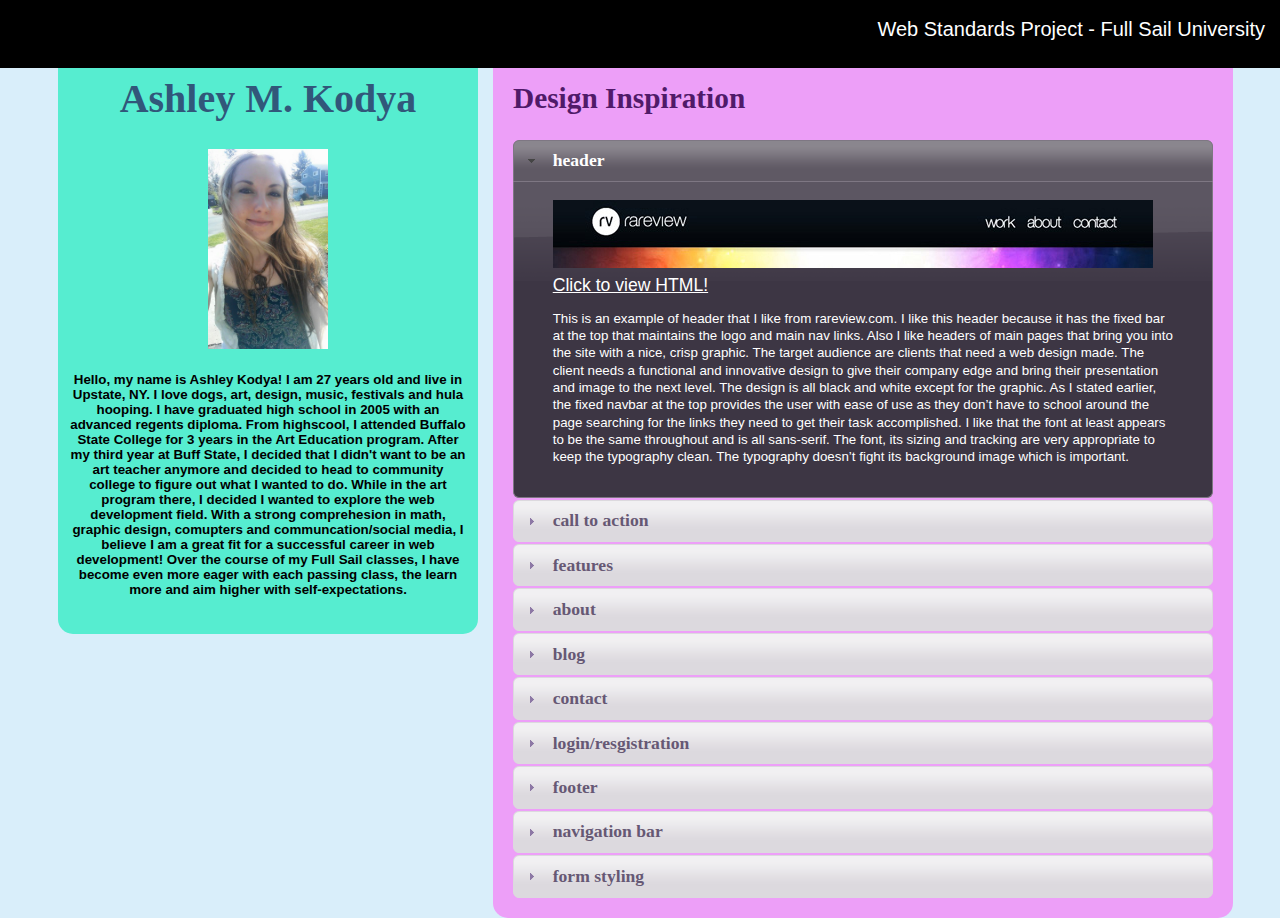
==== index.html @ 96e4b2f3 "week 2 commit 2 12:14am 5/15" ====
<!-- Project: Building a Library -->
<!-- Ashley M. Kodya - WDSP - May 2015 -->

<!doctype html>  

<html lang="en">
<head>

	<meta charset="utf-8">
	<meta http-equiv="X-UA-Compatible" content="IE=edge,chrome=1">
	
	<title>Project: Building a Library</title>
	<meta name="Project: Building a Library" content="">
	<meta name="Ashley M. Kodya" content="">
	
	<!--  Mobile viewport optimized: j.mp/bplateviewport -->
	<meta name="viewport" content="width=device-width, initial-scale=1.0">
	<link rel="stylesheet" type="text/css" href="css/style.css">
	<link rel="stylesheet" href="css/eggplant/jquery-ui-1.10.4.custom.css">
	

	
</head>

<body>

	<header>
		<h1>Ashley M. Kodya<h1>
			<img src="images/ashley.jpg" alt="ashley loves sunny days!">
				<p>Hello, my name is Ashley Kodya! I am 27 years old and live in Upstate, NY. I love dogs, art, design, music, festivals and hula hooping. I have graduated high school in 2005 with an advanced regents diploma. From highscool, I attended Buffalo State College for 3 years in the Art Education program. After my third year at Buff State, I decided that I didn't want to be an art teacher anymore and decided to head to community college to figure out what I wanted to do. While in the art program there, I decided I wanted to explore the web development field. With a strong comprehesion in math, graphic design, comupters and communcation/social media, I believe I am a great fit for a successful career in web development! Over the course of my Full Sail classes, I have become even more eager with each passing class, the learn more and aim higher with self-expectations.</p>

	</header>

	<nav>
		<ul>
  			<li><a href="#home">Web Standards Project - Full Sail University</a></li>
		</ul>
	</nav>

	<section>
		<h2>Design Inspiration</h2>

		<div id="accordion">
  			<h3>header</h3>
  				<div>
  					<img src="images/header.jpg">
  					<a href="header.html" alt="header example html">Click to view HTML!</a>
    					<p>This is an example of header that I like from rareview.com. I like this header because it has the fixed bar at the top that maintains the logo and main nav links. Also I like headers of main pages that bring you into the site with a nice, crisp graphic. The target audience are clients that need a web design made. The client needs a functional and innovative design to give their company edge and bring their presentation and image to the next level. The design is all black and white except for the graphic. As I stated earlier, the fixed navbar at the top provides the user with ease of use as they don’t have to school around the page searching for the links they need to get their task accomplished. I like that the font at least appears to be the same throughout and is all sans-serif. The font, its sizing and tracking are very appropriate to keep the typography clean. The typography doesn’t fight its background image which is important.</p>
  				</div>
  			<h3>call to action</h3>
  				<div>
    				<img src="images/cta.jpg">
    				<br>
    				<a href="cta.html" alt="cta example html">Click to view HTML!</a>
						<p>These call to action examples are some typical examples. The client needs a button that is easy to find that directs them to important locations such as a checkout point, app download location, etc. I like the fact that these are a typical call the action design. As we learned usability lessons, people like familiar and will not know what to do if they come across an object they do not recognize. These call to action examples actually look like buttons you can press in as implied by the gradients and therefore the user will know what to do with it. Also, the call to actions contain simplified text with a simple title with a simple description to express where the call to action is taking you. The typography is sans-serif which doesn’t make it look to busy and gives a web 2.0 look. </p>
  				</div>
  			<h3>features</h3>
  				<div>
    				<img src="images/features.png">
    				<br>
    				<a href="features.html" alt="cta example html">Click to view HTML!</a>
						<p>When listing your pages features you want to draw the user in without immediately bombarding them with information. The features example I chose is from theecologycenter.com. As you can see here, there is a flat icons with simple descriptive heading and a small block of information underneath. The target audience is someone who is looking at the benefits of being ecologically friendly. The client needs an organized way to find information on how to help the ecosystem. The design entices the user with a subtle evening sizzed glyphs contained in evening sized containers. Once the user looks at the glyph, they will recognized the shape that will represent what they are about to read about and will be met with the title for the logo and information they’re about to read. Once the user has found an icon and title they want to read about, then their eyes can zoom on the information below. Not a lot of people would be interested in reading if all the text was just sitting there in front of you like your standard book and designer really took the time to consider how proximity would play into how willingly and easily the user would be able to locate and absorb the information. The typography is works well as the titles stand out from the body text and the body text is small but spaced enough as to not deter the reader. Also the color scheme relates to subject as it an Earthy palette.</p>
  				</div>
  			<h3>about</h3>
  				<div>
    				<img src="images/about.png">
    				<a href="about.html" alt="cta example html">Click to view HTML!</a>
						<p>The designers behind http://wearefo.com/ aka fragileobscurity have take your average “About Me” page and brought it to a new innovative, level. Whenever you reach an about me page, you’re usually faced with a big block of text under the a bold-faced name. FO have used the “picture says 1000 words” method to represent themselves. As you can see, we are actually looking into the “eyes” of the designers of the page. The pictures are the biggest item on the page and I believe they are trying to make a statement about who they are via their style and poses. Along with the portraits, we’re given their names, titles and links to their personal various social media account. Social media gives the user insight about what the user is doing real-time which I think carries more worth than a block of text noting what the designer has done in the past. The names are in bold face and sans-serif making them more prevalent at first glance than the other text. The lesser important information is given a style that gives the page a little personality. The lesser important text is given a italicized and decorative font and visual hierarchy suggest it is less important than the designers name but also should be dually noted. The design works well and provides the user with a to-the-point solutions to the About Me section.</p>
  				</div>
			<h3>blog</h3>
  				<div>
    				<img src="images/blog.png">
    				<br>
    				<a href="blog.html" alt="cta example html">Click to view HTML!</a>
						<p>CreativeDepart.com presents a blog-type solution to its page design.  The audience is looking to read the blog posts of this website which give information and promotes articles that are based on various design topics. The clients goal is to browse these article in a way that makes sense either subject wise or chronologically. I like the CreativeDepart take on blog design, which is a series of tiles and widget looking boxes. This is more interesting than your standard vertical stack and allows the user to bounce around the page without having to scroll. The tiles are of flat design, that allow information that is being provided on the tile, to stand out. Also the fact that the boxes are minimal color, it makes the individual images that relate to the blog posts, stand out that much more, draw the user in and increase the likelihood that they will read the individual posts.</p>
  				</div>
  			<h3>contact</h3>
  				<div>
  					<img src="images/contact.png">
  					<a href="contact.html" alt="cta example html">Click to view HTML!</a>
						<p>The contact us page I have chosen is builtbybuffalo.com and it shows us a simple design that solves the contact us design problem in a simple and useful way. The target audience is a visitor or builtbybuffalo.com and wants to find information on how to contact the company. The user can click the contact us button on the global navigation bar and instantly gain the information. Coming from working in an environment where I deal with customers and technology, I realize the people want to find contact information quickly and easily. Users become discouraged and disinterested if they can’t contact someone in a company. This solution brought to us by builtbybuffalo.com present the user with simple glyphs that visually inform us of the contact information were about to receive. The glyph/icons are simple but also organize the information in a visually pleasing manner. The color treatment of the icons is subtle but still capture the attention, which leads the user to the information. Next, the label of the information we’re about to receive is thin and red in color. This typography treatment is meant to capture attention so as to have the users eye travel from the icon to label then to the actual information being sought out. From my experience in my job, I see people struggle with technology daily therefore this “contact us” design would be extremely useful and convenient for those users (and actually all users).</p>
  				</div>
  			<h3>login/resgistration</h3>
  				<div>
  					<img src="images/login.jpg">
  					<br>
  					<a href="loginreg.html" alt="cta example html">Click to view HTML!</a>
						<p>The example I chose for Login/Registration is from Joost.com. This example is pretty typical but includes some key features that I personally think are mandatory for today’s modern web user. The target audience would be someone signing up for Joost, which I believe is a dating website. The client’s goal is to register for the Joost account so they can utilize all of its features. I personally am not a huge fan of registration forms and I prefer as less keystrokes as possible. This login form includes something that every login form should have: a Connect with Facebook button. This simple button pulls your information directly from Facebook, making it so that its not only linked to your social media but also reduced the amount of information you have to fill out to register. Having to fill out a long registration form is a deterrent and makes users not want to sign-up for your website. This registration form allows you to sign-up formally but doesn’t make you fill out too many lines in order to fully register. All the lines in the form are in the same page with the SIGN ME UP! Call the action at the button, indicating you’re all one after you fill these few lines out. Its almost as if the website is on the same page, so-to-speak, as the user, recognizing the users lack of patience for sign-up forms. The form is a simple color scheme and simple typography which makes the user more inclined to participate in your website by signing up.</p>
				</div>
			<h3>footer</h3>
  				<div>
  					<img src="images/footer.jpg">
  					<br>
  					<a href="footer.html" alt="cta example html">Click to view HTML!</a>
						<p>When dealing with a footer, I think its better to go simple and clean than anything. The footer is usually find a map, if you will, that will take you to the different and possibly obscure location you want to find on the website. This footer is from Stitchlabs.com and provides us with an example of a simple and typical footer design. Its important for the user to recognize how to finding these links and the information they provide. As I stated in a previous section, if the user has a hard time finding what they’re looking for, they will go elsewhere. In this footer design, like most, we see a title of the group of links. This helps the user quickly glance across the row to figure out which list they need to look under to find the link they need. Once they find the title that relates to the link, the can look underneath it to find specific link. The typography is handled in such a way where the titles of the groups of has visually hierarchy applied via the use of bold-face. The user, like I stated, will first look at the title and it needs to grab their attention first. The entire footer is subtle and doesn’t try to steal the attention away from the rest of page almost as if its stating “hey, I’m down here whenever you need me!”</p>
				</div>
			<h3>navigation bar</h3>
  				<div>
  					<img src="images/navbar.png">
  					<br>
  					<a href="navbar.html" alt="cta example html">Click to view HTML!</a>
  					<p>The navigation bar you see here is a typical navbar. The user is looking through the navbar to see items they want to select in order to gain access to other portions of the website. I like this specific navbar and have chosen it for my example because of the dropdown menu and glyphs. As mentioned earlier, I like glyphs because I think symbols are important. People feel more comfortable with exploring your website if they recognize familiar symbols. Also, the drop down menus are important because they allow you to incorporate a more interesting and functional navigation bar. You can have the main links on the visible navbar and then when you mouseover the main link, a few other related links appear. If the user was given all of the links at once, the user may feel too bombarded and exit the website.</p>

				</div>
			<h3>form styling</h3>
  				<div>
  					<img src="images/styled_form.jpg">
  					<br>
  					<a href="form.html" alt="cta example html">Click to view HTML!</a>
  					<p>The form styling you see here differs from the login/registration form from earlier. With websites, I think it is important to establish a method of communication where the user doesn't actually have to leave the page. Many companies offer what you see here, a contact us form. The user inputs their name, email address, phone number, what their inquiry is about and their actual question or comment. This login form should be minimal and to the point, as this example is.
  					</p>

				</div>

		</div>
	</section>

	<script type="text/javascript" src="js/jquery-1.10.2.js"></script>
	<script type="text/javascript" src="js/jquery-ui-1.10.4.custom.js"></script>
	<script type="text/javascript" src="js/jquery-ui-1.10.4.custom.min.js"></script>
	<script type="text/javascript" src="js/main.js"></script>



  
</body>
</html>
---- css/style.css ----
/* PROJECT CSS*/

body {
	background-color: #d9eefa;
}
p {
	font-family: "Helvetica", sans-serif;
	color: #000;
	font-size: 10pt;
}
h1,
h2,
h3 {
	font-size: 30pt;
	font-family: "Calibri";
	color: #31577a;
}
h2 {
	font-size: 22pt;
	color: #501a69;
}
h3 {
	font-size: 16pt;
	color: #732999;
	text-decoration: uppercase;
}
header {
	margin-left: 50px;
	margin-top: 30px;
	width: 400px;
	float: left;
	background-color: #56edd0;
	padding: 10px;
	border-radius: 15px;
	clear: none;
	text-align: center;
}
header img {
	height: 200px;
	width: 120px;
	clear: both;
}
section {
	float: left;
	width: 700px;
	margin-top: 30px;
	margin-left: 15px;
	background-color: #ed9ff8;
	padding: 20px;
	border-radius: 15px;
}
section div p {
	color: #fff;
	font-size: 10pt;
}
ul {
	position: absolute;
	top: 0;
	left: 0;
    list-style-type: none;
    margin: 0;
    padding: 0;
    width: 100%;
}
li {
	position: relative;
    display: inline;
    float: left;
    width: 100%;
}
ul li a {
	display: block;
	background-color: #000;
    height: 50px;
	text-align: right;
	color: #fff;
    font-family: "Century Gothic", sans-serif;
    font-size: 15pt;
    text-decoration: none;
    padding-top: 18px;
    padding-right: 15px;
}
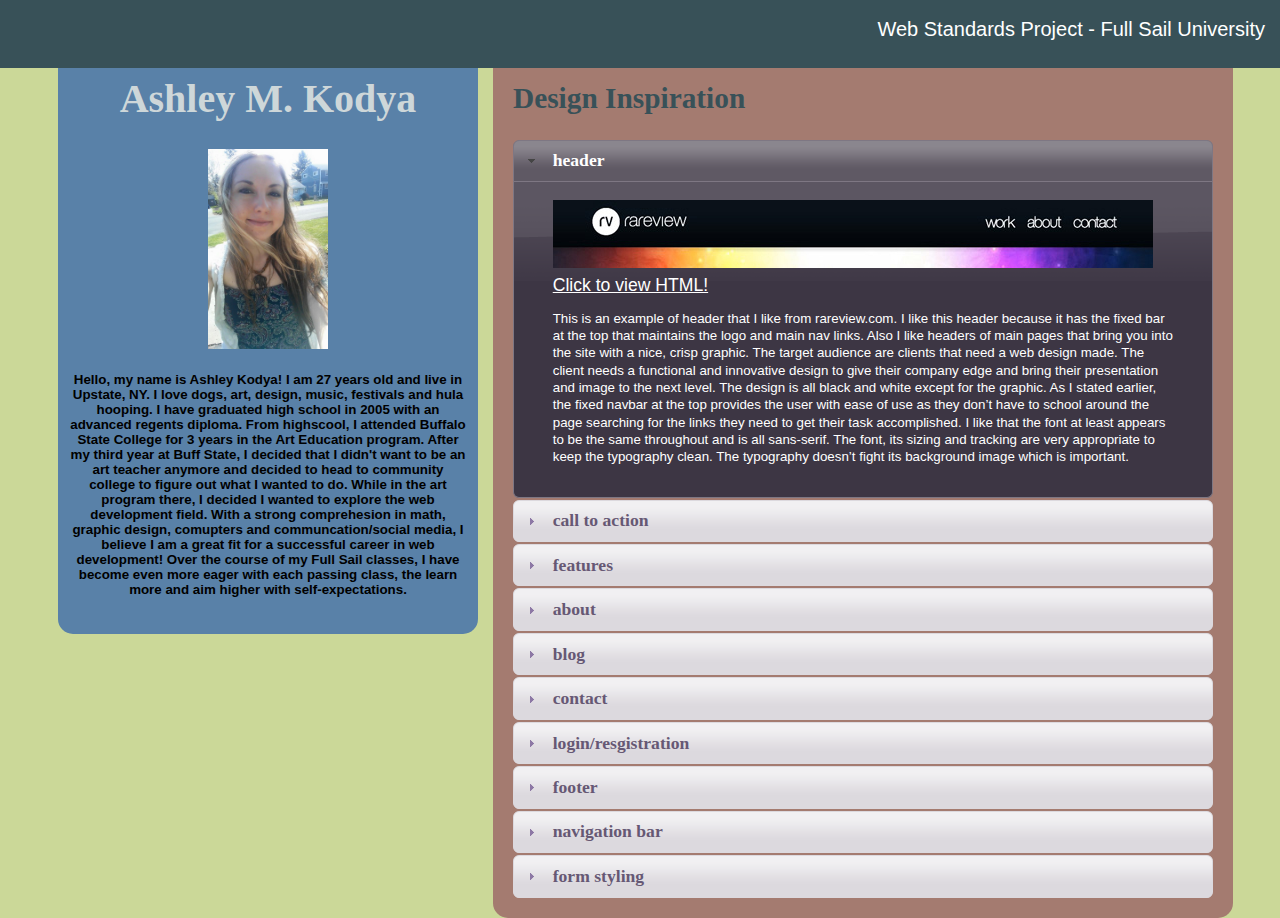
==== commit a528e3a4: "commit 5/29 5:57pm" ====
--- a/index.html
+++ b/index.html
@@ -24,6 +24,12 @@
 
 <body>
 
+    <nav>
+    <ul>
+        <li><a href="#home">Web Standards Project - Full Sail University</a></li>
+    </ul>
+  </nav>
+
 	<header>
 		<h1>Ashley M. Kodya<h1>
 			<img src="images/ashley.jpg" alt="ashley loves sunny days!">
@@ -31,86 +37,80 @@
 
 	</header>
 
-	<nav>
-		<ul>
-  			<li><a href="#home">Web Standards Project - Full Sail University</a></li>
-		</ul>
-	</nav>
-
 	<section>
 		<h2>Design Inspiration</h2>
 
 		<div id="accordion">
   			<h3>header</h3>
-  				<div>
+  				<article>
   					<img src="images/header.jpg">
   					<a href="header.html" alt="header example html">Click to view HTML!</a>
     					<p>This is an example of header that I like from rareview.com. I like this header because it has the fixed bar at the top that maintains the logo and main nav links. Also I like headers of main pages that bring you into the site with a nice, crisp graphic. The target audience are clients that need a web design made. The client needs a functional and innovative design to give their company edge and bring their presentation and image to the next level. The design is all black and white except for the graphic. As I stated earlier, the fixed navbar at the top provides the user with ease of use as they don’t have to school around the page searching for the links they need to get their task accomplished. I like that the font at least appears to be the same throughout and is all sans-serif. The font, its sizing and tracking are very appropriate to keep the typography clean. The typography doesn’t fight its background image which is important.</p>
-  				</div>
+  				</article>
   			<h3>call to action</h3>
-  				<div>
+  				<article>
     				<img src="images/cta.jpg">
     				<br>
     				<a href="cta.html" alt="cta example html">Click to view HTML!</a>
 						<p>These call to action examples are some typical examples. The client needs a button that is easy to find that directs them to important locations such as a checkout point, app download location, etc. I like the fact that these are a typical call the action design. As we learned usability lessons, people like familiar and will not know what to do if they come across an object they do not recognize. These call to action examples actually look like buttons you can press in as implied by the gradients and therefore the user will know what to do with it. Also, the call to actions contain simplified text with a simple title with a simple description to express where the call to action is taking you. The typography is sans-serif which doesn’t make it look to busy and gives a web 2.0 look. </p>
-  				</div>
+  				</article>
   			<h3>features</h3>
-  				<div>
+  				<article>
     				<img src="images/features.png">
     				<br>
     				<a href="features.html" alt="cta example html">Click to view HTML!</a>
 						<p>When listing your pages features you want to draw the user in without immediately bombarding them with information. The features example I chose is from theecologycenter.com. As you can see here, there is a flat icons with simple descriptive heading and a small block of information underneath. The target audience is someone who is looking at the benefits of being ecologically friendly. The client needs an organized way to find information on how to help the ecosystem. The design entices the user with a subtle evening sizzed glyphs contained in evening sized containers. Once the user looks at the glyph, they will recognized the shape that will represent what they are about to read about and will be met with the title for the logo and information they’re about to read. Once the user has found an icon and title they want to read about, then their eyes can zoom on the information below. Not a lot of people would be interested in reading if all the text was just sitting there in front of you like your standard book and designer really took the time to consider how proximity would play into how willingly and easily the user would be able to locate and absorb the information. The typography is works well as the titles stand out from the body text and the body text is small but spaced enough as to not deter the reader. Also the color scheme relates to subject as it an Earthy palette.</p>
-  				</div>
+  				</article>
   			<h3>about</h3>
-  				<div>
+  				<article>
     				<img src="images/about.png">
     				<a href="about.html" alt="cta example html">Click to view HTML!</a>
 						<p>The designers behind http://wearefo.com/ aka fragileobscurity have take your average “About Me” page and brought it to a new innovative, level. Whenever you reach an about me page, you’re usually faced with a big block of text under the a bold-faced name. FO have used the “picture says 1000 words” method to represent themselves. As you can see, we are actually looking into the “eyes” of the designers of the page. The pictures are the biggest item on the page and I believe they are trying to make a statement about who they are via their style and poses. Along with the portraits, we’re given their names, titles and links to their personal various social media account. Social media gives the user insight about what the user is doing real-time which I think carries more worth than a block of text noting what the designer has done in the past. The names are in bold face and sans-serif making them more prevalent at first glance than the other text. The lesser important information is given a style that gives the page a little personality. The lesser important text is given a italicized and decorative font and visual hierarchy suggest it is less important than the designers name but also should be dually noted. The design works well and provides the user with a to-the-point solutions to the About Me section.</p>
-  				</div>
+  				</article>
 			<h3>blog</h3>
-  				<div>
+  				<article>
     				<img src="images/blog.png">
     				<br>
     				<a href="blog.html" alt="cta example html">Click to view HTML!</a>
 						<p>CreativeDepart.com presents a blog-type solution to its page design.  The audience is looking to read the blog posts of this website which give information and promotes articles that are based on various design topics. The clients goal is to browse these article in a way that makes sense either subject wise or chronologically. I like the CreativeDepart take on blog design, which is a series of tiles and widget looking boxes. This is more interesting than your standard vertical stack and allows the user to bounce around the page without having to scroll. The tiles are of flat design, that allow information that is being provided on the tile, to stand out. Also the fact that the boxes are minimal color, it makes the individual images that relate to the blog posts, stand out that much more, draw the user in and increase the likelihood that they will read the individual posts.</p>
-  				</div>
+  				</article>
   			<h3>contact</h3>
-  				<div>
+  				<article>
   					<img src="images/contact.png">
   					<a href="contact.html" alt="cta example html">Click to view HTML!</a>
 						<p>The contact us page I have chosen is builtbybuffalo.com and it shows us a simple design that solves the contact us design problem in a simple and useful way. The target audience is a visitor or builtbybuffalo.com and wants to find information on how to contact the company. The user can click the contact us button on the global navigation bar and instantly gain the information. Coming from working in an environment where I deal with customers and technology, I realize the people want to find contact information quickly and easily. Users become discouraged and disinterested if they can’t contact someone in a company. This solution brought to us by builtbybuffalo.com present the user with simple glyphs that visually inform us of the contact information were about to receive. The glyph/icons are simple but also organize the information in a visually pleasing manner. The color treatment of the icons is subtle but still capture the attention, which leads the user to the information. Next, the label of the information we’re about to receive is thin and red in color. This typography treatment is meant to capture attention so as to have the users eye travel from the icon to label then to the actual information being sought out. From my experience in my job, I see people struggle with technology daily therefore this “contact us” design would be extremely useful and convenient for those users (and actually all users).</p>
-  				</div>
+  				</article>
   			<h3>login/resgistration</h3>
-  				<div>
+  				<article>
   					<img src="images/login.jpg">
   					<br>
   					<a href="loginreg.html" alt="cta example html">Click to view HTML!</a>
 						<p>The example I chose for Login/Registration is from Joost.com. This example is pretty typical but includes some key features that I personally think are mandatory for today’s modern web user. The target audience would be someone signing up for Joost, which I believe is a dating website. The client’s goal is to register for the Joost account so they can utilize all of its features. I personally am not a huge fan of registration forms and I prefer as less keystrokes as possible. This login form includes something that every login form should have: a Connect with Facebook button. This simple button pulls your information directly from Facebook, making it so that its not only linked to your social media but also reduced the amount of information you have to fill out to register. Having to fill out a long registration form is a deterrent and makes users not want to sign-up for your website. This registration form allows you to sign-up formally but doesn’t make you fill out too many lines in order to fully register. All the lines in the form are in the same page with the SIGN ME UP! Call the action at the button, indicating you’re all one after you fill these few lines out. Its almost as if the website is on the same page, so-to-speak, as the user, recognizing the users lack of patience for sign-up forms. The form is a simple color scheme and simple typography which makes the user more inclined to participate in your website by signing up.</p>
-				</div>
+				</article>
 			<h3>footer</h3>
-  				<div>
+  				<article>
   					<img src="images/footer.jpg">
   					<br>
   					<a href="footer.html" alt="cta example html">Click to view HTML!</a>
 						<p>When dealing with a footer, I think its better to go simple and clean than anything. The footer is usually find a map, if you will, that will take you to the different and possibly obscure location you want to find on the website. This footer is from Stitchlabs.com and provides us with an example of a simple and typical footer design. Its important for the user to recognize how to finding these links and the information they provide. As I stated in a previous section, if the user has a hard time finding what they’re looking for, they will go elsewhere. In this footer design, like most, we see a title of the group of links. This helps the user quickly glance across the row to figure out which list they need to look under to find the link they need. Once they find the title that relates to the link, the can look underneath it to find specific link. The typography is handled in such a way where the titles of the groups of has visually hierarchy applied via the use of bold-face. The user, like I stated, will first look at the title and it needs to grab their attention first. The entire footer is subtle and doesn’t try to steal the attention away from the rest of page almost as if its stating “hey, I’m down here whenever you need me!”</p>
-				</div>
+				</article>
 			<h3>navigation bar</h3>
-  				<div>
+  				<article>
   					<img src="images/navbar.png">
   					<br>
   					<a href="navbar.html" alt="cta example html">Click to view HTML!</a>
   					<p>The navigation bar you see here is a typical navbar. The user is looking through the navbar to see items they want to select in order to gain access to other portions of the website. I like this specific navbar and have chosen it for my example because of the dropdown menu and glyphs. As mentioned earlier, I like glyphs because I think symbols are important. People feel more comfortable with exploring your website if they recognize familiar symbols. Also, the drop down menus are important because they allow you to incorporate a more interesting and functional navigation bar. You can have the main links on the visible navbar and then when you mouseover the main link, a few other related links appear. If the user was given all of the links at once, the user may feel too bombarded and exit the website.</p>
 
-				</div>
+				</article>
 			<h3>form styling</h3>
-  				<div>
+  				<article>
   					<img src="images/styled_form.jpg">
   					<br>
   					<a href="form.html" alt="cta example html">Click to view HTML!</a>
   					<p>The form styling you see here differs from the login/registration form from earlier. With websites, I think it is important to establish a method of communication where the user doesn't actually have to leave the page. Many companies offer what you see here, a contact us form. The user inputs their name, email address, phone number, what their inquiry is about and their actual question or comment. This login form should be minimal and to the point, as this example is.
   					</p>
 
-				</div>
+				</article>
 
 		</div>
 	</section>
--- a/css/style.css
+++ b/css/style.css
@@ -1,7 +1,7 @@
 /* PROJECT CSS*/
 
 body {
-	background-color: #d9eefa;
+	background-color: #CBD898;
 }
 p {
 	font-family: "Helvetica", sans-serif;
@@ -13,15 +13,15 @@
 h3 {
 	font-size: 30pt;
 	font-family: "Calibri";
-	color: #31577a;
+	color: #CED7D9;
 }
-h2 {
+h2,
+h3 {
 	font-size: 22pt;
-	color: #501a69;
+	color: #385158;
 }
 h3 {
 	font-size: 16pt;
-	color: #732999;
 	text-decoration: uppercase;
 }
 header {
@@ -29,7 +29,7 @@
 	margin-top: 30px;
 	width: 400px;
 	float: left;
-	background-color: #56edd0;
+	background-color: #5981A8;
 	padding: 10px;
 	border-radius: 15px;
 	clear: none;
@@ -45,11 +45,11 @@
 	width: 700px;
 	margin-top: 30px;
 	margin-left: 15px;
-	background-color: #ed9ff8;
+	background-color: #A47B70;
 	padding: 20px;
 	border-radius: 15px;
 }
-section div p {
+section article p {
 	color: #fff;
 	font-size: 10pt;
 }
@@ -70,7 +70,7 @@
 }
 ul li a {
 	display: block;
-	background-color: #000;
+	background-color: #385158;
     height: 50px;
 	text-align: right;
 	color: #fff;
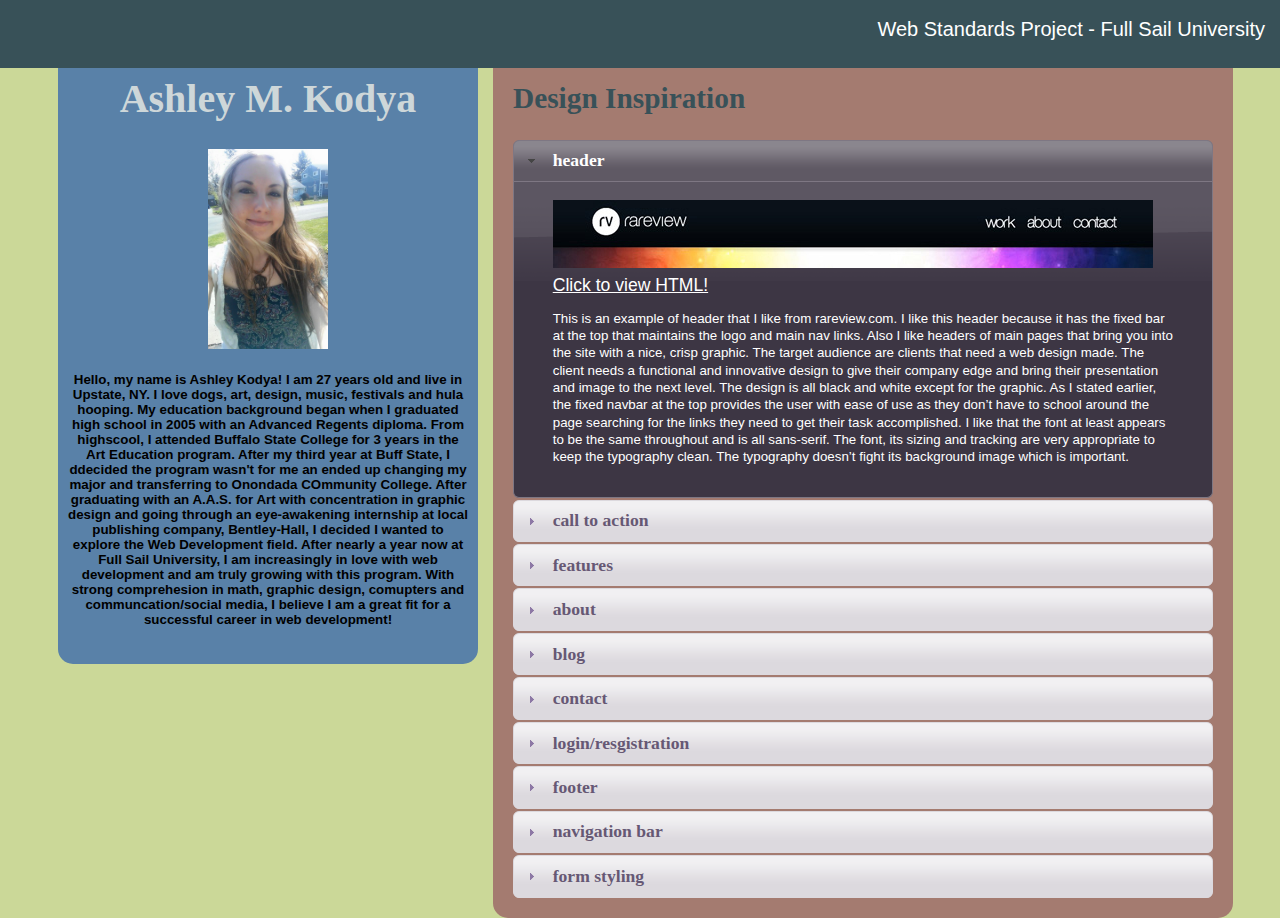
==== commit 937a9a1d: "commit 2 6:11pm" ====
--- a/index.html
+++ b/index.html
@@ -33,7 +33,7 @@
 	<header>
 		<h1>Ashley M. Kodya<h1>
 			<img src="images/ashley.jpg" alt="ashley loves sunny days!">
-				<p>Hello, my name is Ashley Kodya! I am 27 years old and live in Upstate, NY. I love dogs, art, design, music, festivals and hula hooping. I have graduated high school in 2005 with an advanced regents diploma. From highscool, I attended Buffalo State College for 3 years in the Art Education program. After my third year at Buff State, I decided that I didn't want to be an art teacher anymore and decided to head to community college to figure out what I wanted to do. While in the art program there, I decided I wanted to explore the web development field. With a strong comprehesion in math, graphic design, comupters and communcation/social media, I believe I am a great fit for a successful career in web development! Over the course of my Full Sail classes, I have become even more eager with each passing class, the learn more and aim higher with self-expectations.</p>
+				<p>Hello, my name is Ashley Kodya! I am 27 years old and live in Upstate, NY. I love dogs, art, design, music, festivals and hula hooping. My education background began when I graduated high school in 2005 with an Advanced Regents diploma. From highscool, I attended Buffalo State College for 3 years in the Art Education program. After my third year at Buff State, I ddecided the program wasn't for me an ended up changing my major and transferring to Onondada COmmunity College. After graduating with an A.A.S. for Art with concentration in graphic design and going through an eye-awakening internship at local publishing company, Bentley-Hall, I decided I wanted to explore the Web Development field. After nearly a year now at Full Sail University, I am increasingly in love with web development and am truly growing with this program. With strong comprehesion in math, graphic design, comupters and communcation/social media, I believe I am a great fit for a successful career in web development!</p>
 
 	</header>
 
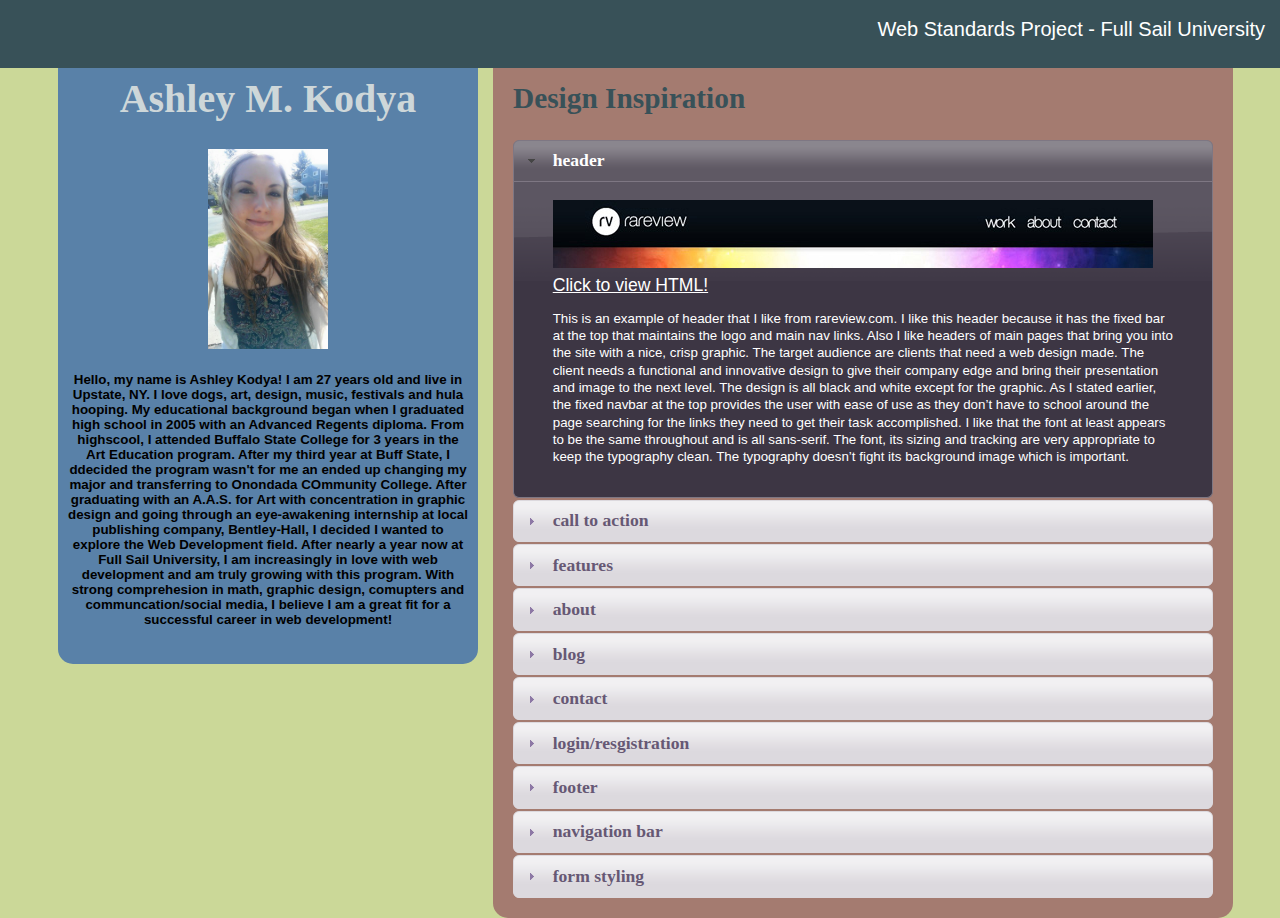
==== commit 9403ea8c: "commit 3" ====
--- a/index.html
+++ b/index.html
@@ -33,7 +33,7 @@
 	<header>
 		<h1>Ashley M. Kodya<h1>
 			<img src="images/ashley.jpg" alt="ashley loves sunny days!">
-				<p>Hello, my name is Ashley Kodya! I am 27 years old and live in Upstate, NY. I love dogs, art, design, music, festivals and hula hooping. My education background began when I graduated high school in 2005 with an Advanced Regents diploma. From highscool, I attended Buffalo State College for 3 years in the Art Education program. After my third year at Buff State, I ddecided the program wasn't for me an ended up changing my major and transferring to Onondada COmmunity College. After graduating with an A.A.S. for Art with concentration in graphic design and going through an eye-awakening internship at local publishing company, Bentley-Hall, I decided I wanted to explore the Web Development field. After nearly a year now at Full Sail University, I am increasingly in love with web development and am truly growing with this program. With strong comprehesion in math, graphic design, comupters and communcation/social media, I believe I am a great fit for a successful career in web development!</p>
+				<p>Hello, my name is Ashley Kodya! I am 27 years old and live in Upstate, NY. I love dogs, art, design, music, festivals and hula hooping. My educational background began when I graduated high school in 2005 with an Advanced Regents diploma. From highscool, I attended Buffalo State College for 3 years in the Art Education program. After my third year at Buff State, I ddecided the program wasn't for me an ended up changing my major and transferring to Onondada COmmunity College. After graduating with an A.A.S. for Art with concentration in graphic design and going through an eye-awakening internship at local publishing company, Bentley-Hall, I decided I wanted to explore the Web Development field. After nearly a year now at Full Sail University, I am increasingly in love with web development and am truly growing with this program. With strong comprehesion in math, graphic design, comupters and communcation/social media, I believe I am a great fit for a successful career in web development!</p>
 
 	</header>
 
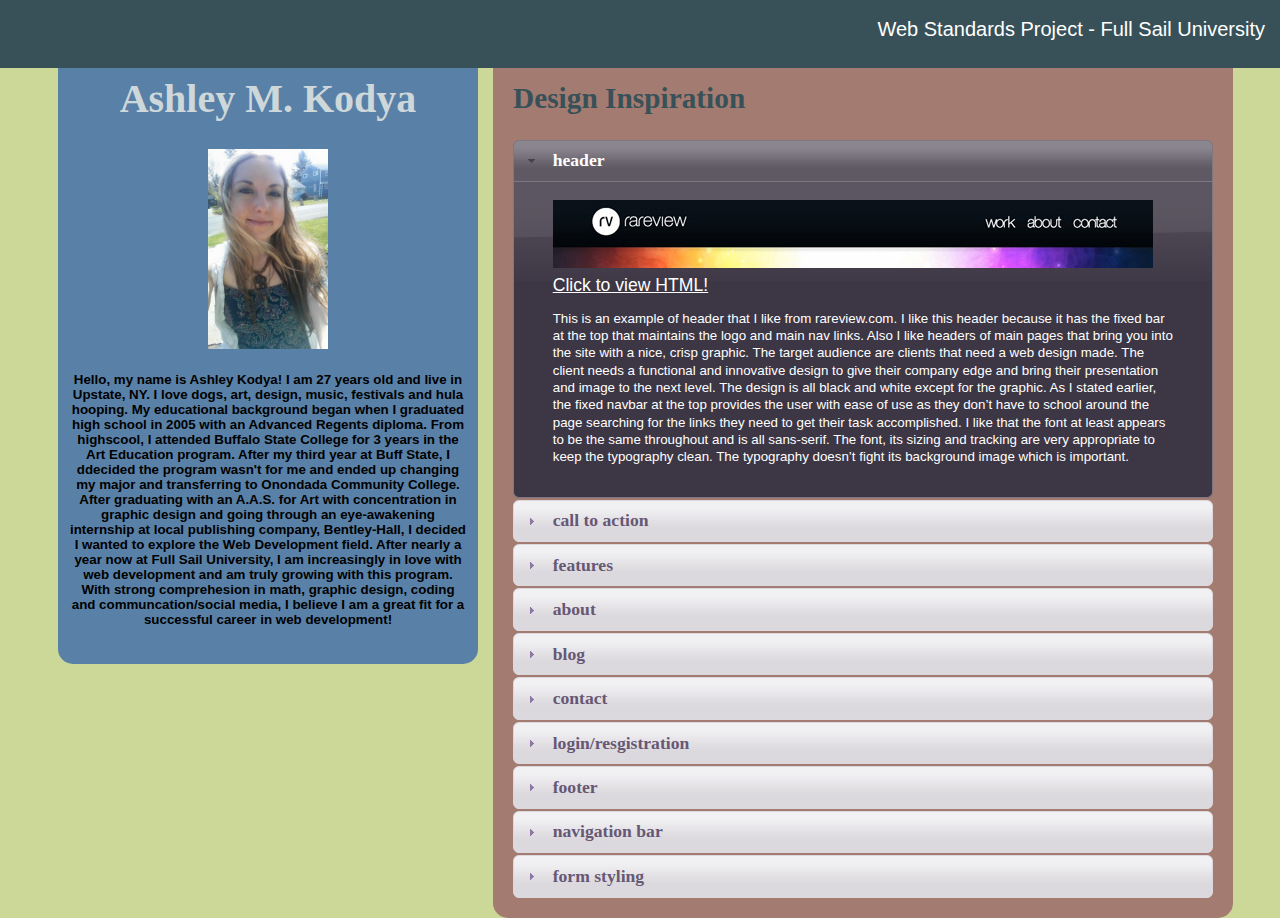
==== commit d257ada5: "commit 4 darn typos" ====
--- a/index.html
+++ b/index.html
@@ -33,7 +33,7 @@
 	<header>
 		<h1>Ashley M. Kodya<h1>
 			<img src="images/ashley.jpg" alt="ashley loves sunny days!">
-				<p>Hello, my name is Ashley Kodya! I am 27 years old and live in Upstate, NY. I love dogs, art, design, music, festivals and hula hooping. My educational background began when I graduated high school in 2005 with an Advanced Regents diploma. From highscool, I attended Buffalo State College for 3 years in the Art Education program. After my third year at Buff State, I ddecided the program wasn't for me an ended up changing my major and transferring to Onondada COmmunity College. After graduating with an A.A.S. for Art with concentration in graphic design and going through an eye-awakening internship at local publishing company, Bentley-Hall, I decided I wanted to explore the Web Development field. After nearly a year now at Full Sail University, I am increasingly in love with web development and am truly growing with this program. With strong comprehesion in math, graphic design, comupters and communcation/social media, I believe I am a great fit for a successful career in web development!</p>
+				<p>Hello, my name is Ashley Kodya! I am 27 years old and live in Upstate, NY. I love dogs, art, design, music, festivals and hula hooping. My educational background began when I graduated high school in 2005 with an Advanced Regents diploma. From highscool, I attended Buffalo State College for 3 years in the Art Education program. After my third year at Buff State, I ddecided the program wasn't for me and ended up changing my major and transferring to Onondada Community College. After graduating with an A.A.S. for Art with concentration in graphic design and going through an eye-awakening internship at local publishing company, Bentley-Hall, I decided I wanted to explore the Web Development field. After nearly a year now at Full Sail University, I am increasingly in love with web development and am truly growing with this program. With strong comprehesion in math, graphic design, coding and communcation/social media, I believe I am a great fit for a successful career in web development!</p>
 
 	</header>
 
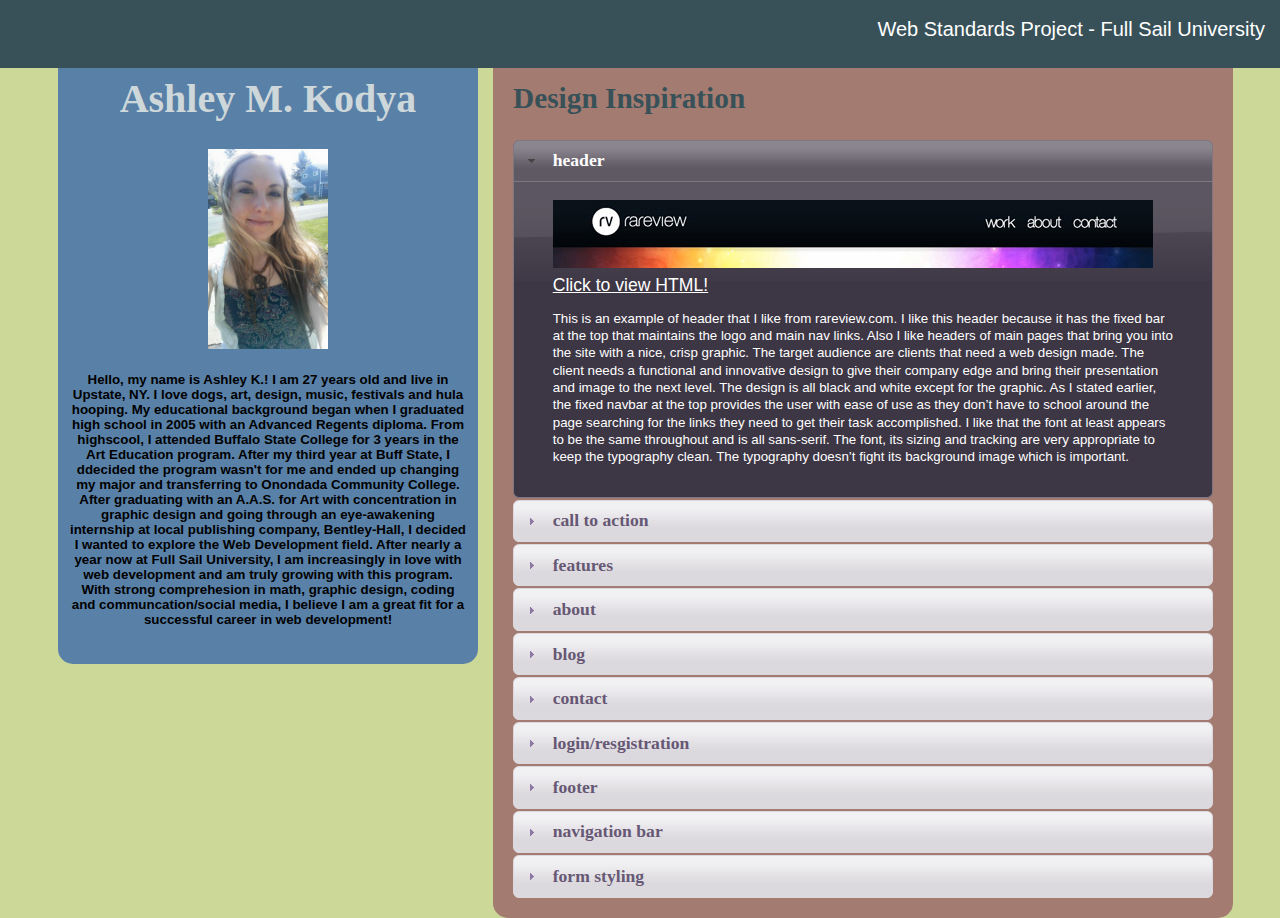
==== commit b295aa02: "last name" ====
--- a/index.html
+++ b/index.html
@@ -33,7 +33,7 @@
 	<header>
 		<h1>Ashley M. Kodya<h1>
 			<img src="images/ashley.jpg" alt="ashley loves sunny days!">
-				<p>Hello, my name is Ashley Kodya! I am 27 years old and live in Upstate, NY. I love dogs, art, design, music, festivals and hula hooping. My educational background began when I graduated high school in 2005 with an Advanced Regents diploma. From highscool, I attended Buffalo State College for 3 years in the Art Education program. After my third year at Buff State, I ddecided the program wasn't for me and ended up changing my major and transferring to Onondada Community College. After graduating with an A.A.S. for Art with concentration in graphic design and going through an eye-awakening internship at local publishing company, Bentley-Hall, I decided I wanted to explore the Web Development field. After nearly a year now at Full Sail University, I am increasingly in love with web development and am truly growing with this program. With strong comprehesion in math, graphic design, coding and communcation/social media, I believe I am a great fit for a successful career in web development!</p>
+				<p>Hello, my name is Ashley K.! I am 27 years old and live in Upstate, NY. I love dogs, art, design, music, festivals and hula hooping. My educational background began when I graduated high school in 2005 with an Advanced Regents diploma. From highscool, I attended Buffalo State College for 3 years in the Art Education program. After my third year at Buff State, I ddecided the program wasn't for me and ended up changing my major and transferring to Onondada Community College. After graduating with an A.A.S. for Art with concentration in graphic design and going through an eye-awakening internship at local publishing company, Bentley-Hall, I decided I wanted to explore the Web Development field. After nearly a year now at Full Sail University, I am increasingly in love with web development and am truly growing with this program. With strong comprehesion in math, graphic design, coding and communcation/social media, I believe I am a great fit for a successful career in web development!</p>
 
 	</header>
 
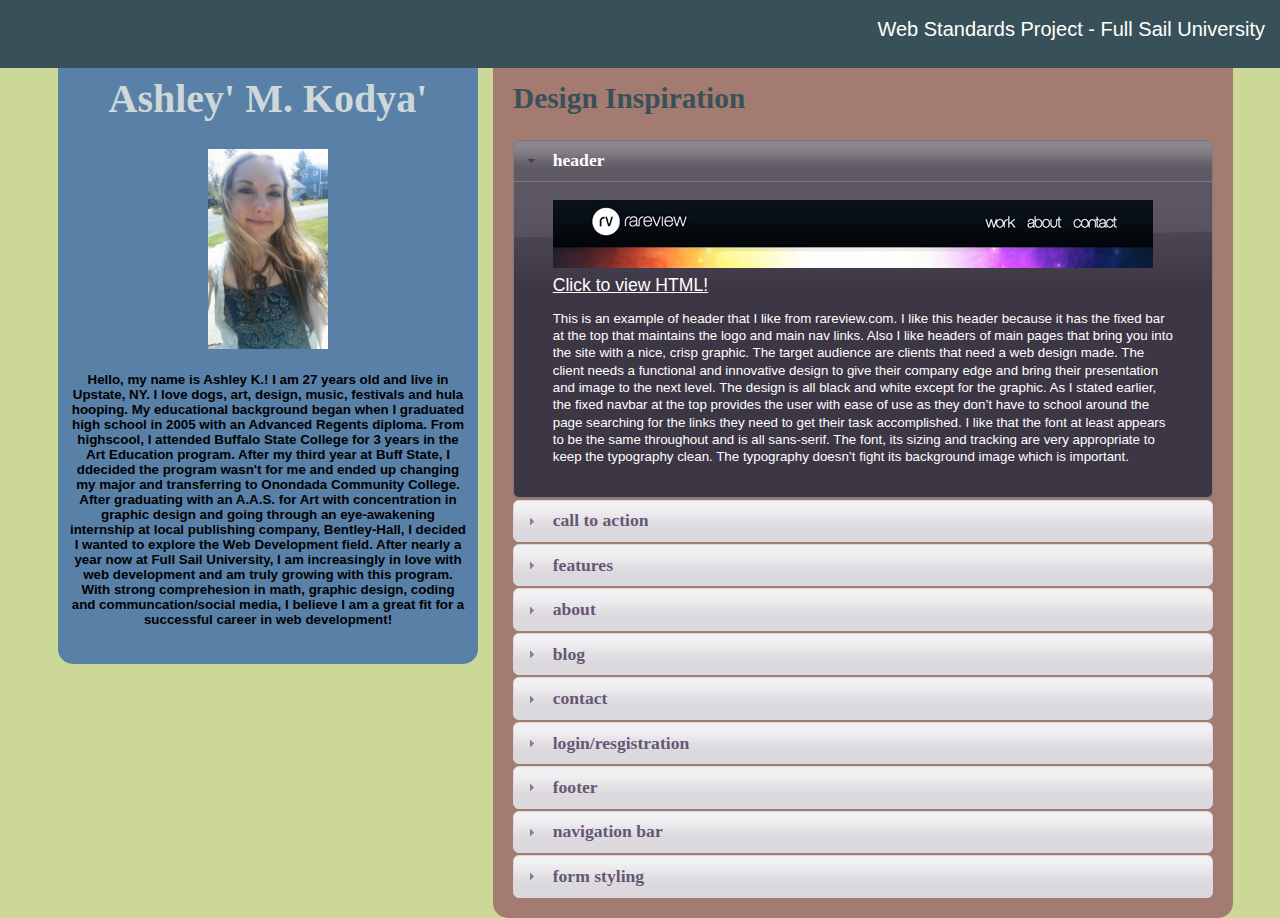
==== commit e8e823af: "commit 6 6:43pm" ====
--- a/index.html
+++ b/index.html
@@ -31,7 +31,7 @@
   </nav>
 
 	<header>
-		<h1>Ashley M. Kodya<h1>
+		<h1>Ashley' M. Kodya'<h1>
 			<img src="images/ashley.jpg" alt="ashley loves sunny days!">
 				<p>Hello, my name is Ashley K.! I am 27 years old and live in Upstate, NY. I love dogs, art, design, music, festivals and hula hooping. My educational background began when I graduated high school in 2005 with an Advanced Regents diploma. From highscool, I attended Buffalo State College for 3 years in the Art Education program. After my third year at Buff State, I ddecided the program wasn't for me and ended up changing my major and transferring to Onondada Community College. After graduating with an A.A.S. for Art with concentration in graphic design and going through an eye-awakening internship at local publishing company, Bentley-Hall, I decided I wanted to explore the Web Development field. After nearly a year now at Full Sail University, I am increasingly in love with web development and am truly growing with this program. With strong comprehesion in math, graphic design, coding and communcation/social media, I believe I am a great fit for a successful career in web development!</p>
 
